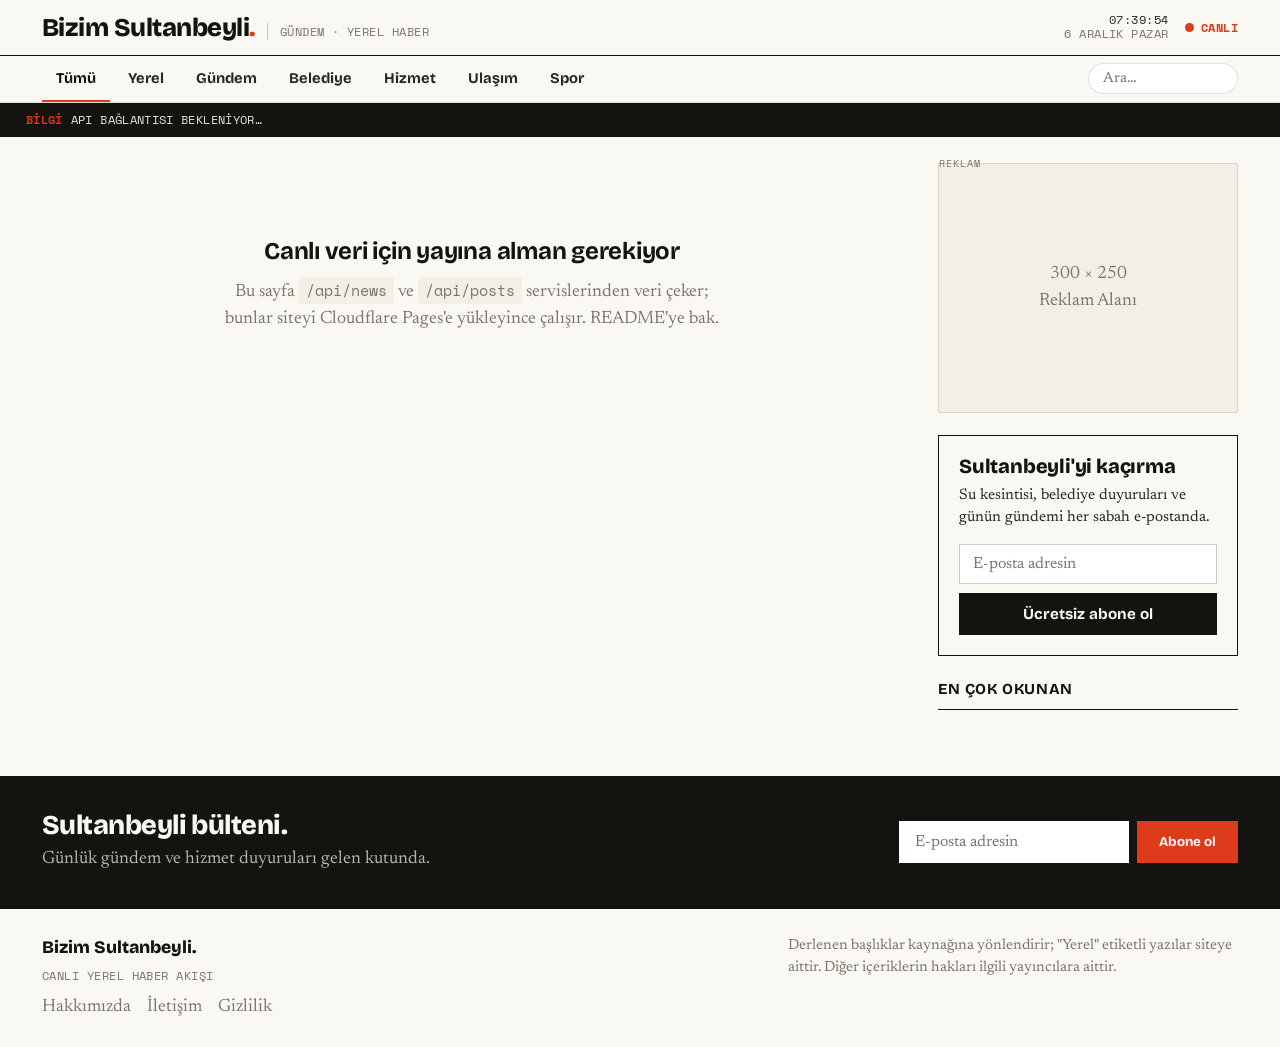
==== index.html @ a4712ade "Add files via upload" ====
<!DOCTYPE html>
<html lang="tr">
<head>
<meta charset="UTF-8" />
<meta name="viewport" content="width=device-width, initial-scale=1.0" />
<title>Bizim Sultanbeyli — Yerel Haber Akışı</title>
<meta name="description" content="Sultanbeyli'den son dakika haberler, belediye duyuruları, su kesintisi, ulaşım, spor ve özel yerel içerikler." />
<link rel="preconnect" href="https://fonts.googleapis.com">
<link rel="preconnect" href="https://fonts.gstatic.com" crossorigin>
<link href="https://fonts.googleapis.com/css2?family=Bricolage+Grotesque:opsz,wght@12..96,500;12..96,700;12..96,800&family=Newsreader:ital,opsz,wght@0,6..72,400;0,6..72,500;1,6..72,400&family=Space+Mono:wght@400;700&display=swap" rel="stylesheet">
<!-- GOOGLE ADSENSE: onay sonrası aç ve ca-pub-XXXX'i değiştir:
<script async src="https://pagead2.googlesyndication.com/pagead/js/adsbygoogle.js?client=ca-pub-XXXXXXXXXXXXXXXX" crossorigin="anonymous"></script> -->
<style>
  :root{--paper:#FAF8F3;--paper-2:#F3EFE6;--ink:#15130F;--ink-2:#2A2622;--muted:#7C746C;--accent:#DD3B1A;--line:rgba(21,19,15,0.12);--line-strong:rgba(21,19,15,0.22)}
  *{box-sizing:border-box;margin:0;padding:0}
  body{background:var(--paper);color:var(--ink);font-family:"Newsreader",Georgia,serif;font-size:18px;line-height:1.5;-webkit-font-smoothing:antialiased}
  ::selection{background:var(--accent);color:#fff}
  a{color:inherit;text-decoration:none}
  .mono{font-family:"Space Mono",ui-monospace,monospace;font-size:.72rem;letter-spacing:.04em;text-transform:uppercase}
  header.top{border-bottom:1.5px solid var(--ink);background:var(--paper);position:sticky;top:0;z-index:50}
  .top-inner{max-width:1240px;margin:0 auto;padding:13px 22px;display:flex;align-items:center;justify-content:space-between;gap:18px}
  .brand{display:flex;align-items:baseline;gap:12px;min-width:0}
  .brand h1{font-family:"Bricolage Grotesque",sans-serif;font-weight:800;font-size:1.6rem;letter-spacing:-.02em;line-height:1;white-space:nowrap}
  .brand h1 .d{color:var(--accent)}
  .brand .tag{color:var(--muted);border-left:1px solid var(--line-strong);padding-left:12px;white-space:nowrap}
  .top-right{display:flex;align-items:center;gap:16px;flex-shrink:0}
  .clock{color:var(--ink-2);text-align:right;line-height:1.25}
  .clock .date{color:var(--muted)}
  .live{display:inline-flex;align-items:center;gap:7px;color:var(--accent);font-weight:700}
  .live .pulse{width:9px;height:9px;border-radius:50%;background:var(--accent);animation:pulse 1.8s infinite}
  @keyframes pulse{0%{box-shadow:0 0 0 0 rgba(221,59,26,.55)}70%{box-shadow:0 0 0 9px rgba(221,59,26,0)}100%{box-shadow:0 0 0 0 rgba(221,59,26,0)}}
  nav.cats{border-bottom:1px solid var(--line);background:var(--paper);position:sticky;top:53px;z-index:49}
  .cats-inner{max-width:1240px;margin:0 auto;padding:0 22px;display:flex;align-items:center;gap:4px;overflow-x:auto}
  .cat{background:none;border:none;padding:13px 14px;cursor:pointer;color:var(--ink-2);font-family:"Bricolage Grotesque",sans-serif;font-weight:700;font-size:.92rem;white-space:nowrap;border-bottom:2.5px solid transparent;transition:color .15s}
  .cat:hover{color:var(--accent)}
  .cat[aria-selected="true"]{color:var(--ink);border-bottom-color:var(--accent)}
  .cats-inner .search{margin-left:auto;flex-shrink:0}
  .cats-inner .search input{border:1px solid var(--line);background:#fff;border-radius:999px;padding:7px 14px;font-family:"Newsreader",serif;font-size:.92rem;width:150px;color:var(--ink)}
  .cats-inner .search input:focus{outline:2px solid var(--accent);outline-offset:1px}
  .ticker{background:var(--ink);color:var(--paper);overflow:hidden;white-space:nowrap}
  .ticker-inner{display:inline-block;padding:8px 0;animation:scroll 75s linear infinite}
  .ticker-inner:hover{animation-play-state:paused}
  .ticker span{font-family:"Space Mono",monospace;font-size:.74rem;letter-spacing:.03em;margin:0 26px;opacity:.92}
  .ticker span b{color:var(--accent);margin-right:8px}
  @keyframes scroll{from{transform:translateX(0)}to{transform:translateX(-50%)}}
  .wrap{max-width:1240px;margin:0 auto;padding:26px 22px 60px;display:grid;grid-template-columns:1fr 300px;gap:36px}
  .col-main{min-width:0}
  .lead{display:grid;grid-template-columns:1.5fr 1fr;border-top:1.5px solid var(--ink);margin-bottom:30px}
  .hero{border-right:1px solid var(--line);padding:22px 26px 22px 0;cursor:pointer}
  .hero:hover h2{color:var(--accent)}
  .hero .kick{display:flex;align-items:center;gap:10px;margin-bottom:13px;color:var(--accent)}
  .hero .kick .src{color:var(--muted)}
  .hero .img{width:100%;aspect-ratio:16/9;object-fit:cover;background:var(--paper-2);border-radius:3px;margin-bottom:15px}
  .hero h2{font-family:"Bricolage Grotesque",sans-serif;font-weight:800;font-size:clamp(1.9rem,3.6vw,2.9rem);line-height:1.03;letter-spacing:-.025em;margin-bottom:13px;transition:color .15s}
  .hero p{font-size:1.08rem;color:var(--ink-2);max-width:58ch}
  .badge{display:inline-block;background:var(--accent);color:#fff;font-family:"Space Mono",monospace;font-size:.6rem;letter-spacing:.08em;padding:2px 6px;border-radius:2px;margin-right:7px;vertical-align:middle}
  .toplist{padding:22px 0 22px 26px}
  .toplist .lh{margin-bottom:4px;color:var(--muted);display:flex;align-items:center;gap:8px}
  .toplist .lh::after{content:"";flex:1;height:1px;background:var(--line)}
  .ti{padding:14px 0;border-bottom:1px solid var(--line);cursor:pointer}
  .ti:last-child{border-bottom:none}
  .ti .m{display:flex;gap:10px;margin-bottom:5px;color:var(--muted)}
  .ti .m .src{color:var(--accent)}
  .ti h3{font-family:"Bricolage Grotesque",sans-serif;font-weight:700;font-size:1.08rem;line-height:1.12;letter-spacing:-.01em;transition:color .15s}
  .ti:hover h3{color:var(--accent)}
  .feed-h{font-family:"Bricolage Grotesque",sans-serif;font-weight:700;font-size:1rem;text-transform:uppercase;letter-spacing:.04em;margin-bottom:16px;display:flex;align-items:center;gap:12px}
  .feed-h::after{content:"";flex:1;height:1.5px;background:var(--ink)}
  .grid{display:grid;grid-template-columns:repeat(2,1fr);gap:1px;background:var(--line);border:1px solid var(--line)}
  .card{background:var(--paper);padding:18px;cursor:pointer;display:flex;flex-direction:column;transition:background .15s}
  .card:hover{background:#fff}
  .card .img{width:100%;aspect-ratio:3/2;object-fit:cover;background:var(--paper-2);border-radius:2px;margin-bottom:12px}
  .card .m{display:flex;gap:10px;margin-bottom:8px;color:var(--muted)}
  .card .m .src{color:var(--accent)}
  .card h3{font-family:"Bricolage Grotesque",sans-serif;font-weight:700;font-size:1.2rem;line-height:1.12;letter-spacing:-.012em;margin-bottom:8px;transition:color .15s}
  .card:hover h3{color:var(--accent)}
  .card p{font-size:.96rem;color:var(--ink-2);line-height:1.45;display:-webkit-box;-webkit-line-clamp:3;-webkit-box-orient:vertical;overflow:hidden}
  .adcard{grid-column:1/-1;background:var(--paper-2);padding:18px;display:flex;align-items:center;justify-content:center;min-height:120px;text-align:center;color:var(--muted)}
  .adlabel{position:relative}
  .adlabel::before{content:"REKLAM";position:absolute;top:-8px;left:0;font-family:"Space Mono",monospace;font-size:.6rem;letter-spacing:.1em;color:var(--muted)}
  .col-side .sticky{position:sticky;top:110px}
  .side-ad{border:1px solid var(--line);background:var(--paper-2);min-height:250px;display:flex;align-items:center;justify-content:center;color:var(--muted);text-align:center;margin-bottom:22px}
  .side-box{border:1.5px solid var(--ink);padding:20px;margin-bottom:22px}
  .side-box h4{font-family:"Bricolage Grotesque",sans-serif;font-weight:800;font-size:1.25rem;letter-spacing:-.01em;margin-bottom:8px;line-height:1.05}
  .side-box p{font-size:.95rem;color:var(--ink-2);margin-bottom:14px}
  .side-box form{display:flex;flex-direction:column;gap:9px}
  .side-box input{border:1px solid var(--line-strong);padding:11px 13px;font-family:"Newsreader",serif;font-size:1rem;background:#fff;color:var(--ink)}
  .side-box input:focus{outline:2px solid var(--accent);outline-offset:1px}
  .side-box button{background:var(--ink);color:var(--paper);border:none;padding:12px;font-family:"Bricolage Grotesque",sans-serif;font-weight:700;font-size:.95rem;cursor:pointer;transition:background .15s}
  .side-box button:hover{background:var(--accent)}
  .side-box .ok{color:var(--accent);font-weight:700;font-size:.95rem}
  .pop-h{font-family:"Bricolage Grotesque",sans-serif;font-weight:700;font-size:.95rem;text-transform:uppercase;letter-spacing:.04em;border-bottom:1.5px solid var(--ink);padding-bottom:8px;margin-bottom:6px}
  .pop-item{display:flex;gap:13px;padding:13px 0;border-bottom:1px solid var(--line);cursor:pointer}
  .pop-item:hover h5{color:var(--accent)}
  .pop-item .num{font-family:"Bricolage Grotesque",sans-serif;font-weight:800;font-size:1.4rem;color:var(--accent);line-height:1;flex-shrink:0;width:24px}
  .pop-item h5{font-weight:500;font-size:1rem;line-height:1.2;transition:color .15s}
  .state{grid-column:1/-1;padding:70px 22px;text-align:center;color:var(--muted)}
  .state .big{font-family:"Bricolage Grotesque",sans-serif;font-weight:700;font-size:1.5rem;color:var(--ink);margin-bottom:10px;letter-spacing:-.01em}
  .state code{background:var(--paper-2);padding:2px 7px;border-radius:3px;font-family:"Space Mono",monospace;font-size:.85em}
  .spin{width:34px;height:34px;border:3px solid var(--line);border-top-color:var(--accent);border-radius:50%;animation:rot .8s linear infinite;margin:0 auto 18px}
  @keyframes rot{to{transform:rotate(360deg)}}
  .mback{position:fixed;inset:0;background:rgba(21,19,15,.55);z-index:100;display:none}
  .mback.open{display:flex;align-items:flex-start;justify-content:center;padding:40px 20px;overflow-y:auto}
  .modal{background:var(--paper);max-width:680px;width:100%;border:1.5px solid var(--ink);box-shadow:0 30px 70px rgba(0,0,0,.3);position:relative;animation:rise .22s ease}
  @keyframes rise{from{transform:translateY(14px);opacity:.5}to{transform:translateY(0);opacity:1}}
  .mx{position:absolute;top:14px;right:14px;background:var(--paper);border:1px solid var(--line-strong);width:36px;height:36px;border-radius:50%;cursor:pointer;font-size:1.2rem;line-height:1;display:flex;align-items:center;justify-content:center;z-index:2}
  .mx:hover{background:var(--ink);color:var(--paper)}
  .mbody{padding:30px}
  .mkick{display:flex;align-items:center;gap:10px;color:var(--accent);margin-bottom:14px}
  .mkick .src{color:var(--muted)}
  .modal h2{font-family:"Bricolage Grotesque",sans-serif;font-weight:800;font-size:clamp(1.55rem,3.4vw,2.1rem);line-height:1.06;letter-spacing:-.02em;margin-bottom:16px;padding-right:34px}
  .mimg{width:100%;aspect-ratio:16/9;object-fit:cover;background:var(--paper-2);border-radius:3px;margin-bottom:16px}
  .msum{font-size:1.08rem;color:var(--ink-2);margin-bottom:20px}
  .mbodytext{font-size:1.08rem;color:var(--ink-2);margin-bottom:22px}
  .mbodytext p{margin-bottom:14px}
  .mnote{font-size:1rem;color:var(--muted);font-style:italic;margin-bottom:20px}
  .mad{min-height:110px;background:var(--paper-2);display:flex;align-items:center;justify-content:center;color:var(--muted);margin-bottom:22px;text-align:center}
  .goto{display:flex;align-items:center;justify-content:center;gap:8px;background:var(--accent);color:#fff;padding:15px 22px;font-family:"Bricolage Grotesque",sans-serif;font-weight:700;font-size:1.04rem;width:100%}
  .goto:hover{background:var(--ink)}
  .src-note{font-size:.82rem;color:var(--muted);text-align:center;margin-top:10px}
  .own-note{font-size:.82rem;color:var(--muted);border-top:1px solid var(--line);padding-top:12px;margin-top:4px}
  .related{margin-top:26px;border-top:1.5px solid var(--ink);padding-top:16px}
  .related h4{font-family:"Bricolage Grotesque",sans-serif;font-weight:700;font-size:.92rem;text-transform:uppercase;letter-spacing:.04em;margin-bottom:8px}
  .rel-item{padding:11px 0;border-bottom:1px solid var(--line);cursor:pointer;display:flex;gap:10px}
  .rel-item:last-child{border-bottom:none}
  .rel-item .rs{color:var(--accent);flex-shrink:0;font-family:"Space Mono",monospace;font-size:.7rem;text-transform:uppercase;padding-top:3px}
  .rel-item .rt{font-weight:500;line-height:1.22;transition:color .15s}
  .rel-item:hover .rt{color:var(--accent)}
  .band{border-top:1.5px solid var(--ink);border-bottom:1.5px solid var(--ink);background:var(--ink);color:var(--paper)}
  .band-inner{max-width:1240px;margin:0 auto;padding:34px 22px;display:flex;align-items:center;justify-content:space-between;gap:30px;flex-wrap:wrap}
  .band h3{font-family:"Bricolage Grotesque",sans-serif;font-weight:800;font-size:1.7rem;letter-spacing:-.02em;line-height:1.05}
  .band p{color:rgba(250,248,243,.7);margin-top:6px}
  .band form{display:flex;gap:8px}
  .band input{border:none;padding:13px 16px;font-family:"Newsreader",serif;font-size:1rem;min-width:230px}
  .band button{background:var(--accent);color:#fff;border:none;padding:13px 22px;font-family:"Bricolage Grotesque",sans-serif;font-weight:700;cursor:pointer}
  footer{border-top:1.5px solid var(--ink)}
  .foot{max-width:1240px;margin:0 auto;padding:26px 22px;display:flex;justify-content:space-between;flex-wrap:wrap;gap:16px;color:var(--muted)}
  .foot .b{font-family:"Bricolage Grotesque",sans-serif;font-weight:800;color:var(--ink);font-size:1.1rem}
  @media(max-width:1000px){.wrap{grid-template-columns:1fr}.col-side{display:none}}
  @media(max-width:780px){.grid{grid-template-columns:1fr}.lead{grid-template-columns:1fr}.hero{border-right:none;border-bottom:1px solid var(--line);padding:18px 0}.toplist{padding:18px 0 0}.brand .tag,.clock{display:none}}
  @media(max-width:560px){body{font-size:16px}.brand h1{font-size:1.1rem}.cats-inner .search input{width:104px}.mback.open{padding:0}.modal{min-height:100vh;border:none}.mbody{padding:52px 18px 30px}}
  @media(prefers-reduced-motion:reduce){*{animation:none!important;transition:none!important}}
</style>
</head>
<body>
<header class="top"><div class="top-inner">
  <div class="brand"><h1>Bizim Sultanbeyli<span class="d">.</span></h1><span class="tag mono">Gündem · Yerel Haber</span></div>
  <div class="top-right">
    <div class="clock mono"><div id="ck-time">--:--:--</div><div class="date" id="ck-date">—</div></div>
    <span class="live mono"><span class="pulse"></span>Canlı</span>
  </div>
</div></header>
<nav class="cats"><div class="cats-inner" id="cats">
  <button class="cat" data-cat="Tümü" aria-selected="true">Tümü</button>
  <button class="cat" data-cat="Yerel" aria-selected="false">Yerel</button>
  <button class="cat" data-cat="Gündem" aria-selected="false">Gündem</button>
  <button class="cat" data-cat="Belediye" aria-selected="false">Belediye</button>
  <button class="cat" data-cat="Hizmet" aria-selected="false">Hizmet</button>
  <button class="cat" data-cat="Ulaşım" aria-selected="false">Ulaşım</button>
  <button class="cat" data-cat="Spor" aria-selected="false">Spor</button>
  <div class="search"><input id="q" type="search" placeholder="Ara…" aria-label="Ara" /></div>
</div></nav>
<div class="ticker"><div class="ticker-inner mono" id="ticker"><span><b>SON DAKİKA</b>Yükleniyor…</span></div></div>
<div class="wrap">
  <div class="col-main" id="main"><div class="state"><div class="spin"></div><div class="big">Sultanbeyli akışı hazırlanıyor</div></div></div>
  <aside class="col-side"><div class="sticky">
    <div class="side-ad adlabel"><span>300 × 250<br>Reklam Alanı</span></div>
    <div class="side-box">
      <h4>Sultanbeyli'yi kaçırma</h4><p>Su kesintisi, belediye duyuruları ve günün gündemi her sabah e-postanda.</p>
      <form id="nl1" onsubmit="return subscribe(event,'nl1')"><input type="email" placeholder="E-posta adresin" required /><button type="submit">Ücretsiz abone ol</button><span class="ok" id="nl1-ok" hidden>✓ Listeye eklendin.</span></form>
    </div>
    <div><div class="pop-h">En Çok Okunan</div><div id="popular"></div></div>
  </div></aside>
</div>
<div class="band"><div class="band-inner">
  <div><h3>Sultanbeyli bülteni.</h3><p>Günlük gündem ve hizmet duyuruları gelen kutunda.</p></div>
  <form id="nl2" onsubmit="return subscribe(event,'nl2')"><input type="email" placeholder="E-posta adresin" required /><button type="submit">Abone ol</button></form>
</div></div>
<footer><div class="foot">
  <div><div class="b">Bizim Sultanbeyli.</div><div class="mono" style="margin-top:6px">Canlı yerel haber akışı</div>
    <div style="margin-top:10px;display:flex;gap:16px;flex-wrap:wrap"><a href="/hakkimizda.html">Hakkımızda</a><a href="/iletisim.html">İletişim</a><a href="/gizlilik.html">Gizlilik</a></div>
  </div>
  <div style="max-width:50ch;font-size:.92rem">Derlenen başlıklar kaynağına yönlendirir; "Yerel" etiketli yazılar siteye aittir. Diğer içeriklerin hakları ilgili yayıncılara aittir.</div>
</div></footer>
<div class="mback" id="mback" role="dialog" aria-modal="true" aria-label="Haber detayı"><div class="modal"><button class="mx" id="mx" aria-label="Kapat">✕</button><div class="mbody" id="mbody"></div></div></div>
<script>
const $=s=>document.querySelector(s);
let ALL=[],activeCat="Tümü",query="",lastFocus=null;
const AD_EVERY=6;
function timeAgo(d){if(!d)return"";const dt=new Date(d),s=Math.floor((Date.now()-dt)/1000);if(isNaN(s))return"";if(s<60)return"az önce";const m=Math.floor(s/60);if(m<60)return m+" dk önce";const h=Math.floor(m/60);if(h<24)return h+" saat önce";const g=Math.floor(h/24);if(g<7)return g+" gün önce";return dt.toLocaleDateString("tr-TR",{day:"numeric",month:"long"});}
const esc=s=>String(s||"").replace(/[&<>"]/g,c=>({"&":"&amp;","<":"&lt;",">":"&gt;",'"':"&quot;"}[c]));
async function load(){
  try{
    const [nRes,pRes]=await Promise.allSettled([fetch("/api/news",{cache:"no-store"}),fetch("/api/posts",{cache:"no-store"})]);
    let feed=[],posts=[];
    if(nRes.status==="fulfilled"&&nRes.value.ok)feed=(await nRes.value.json()).items||[];
    if(pRes.status==="fulfilled"&&pRes.value.ok)posts=(await pRes.value.json()).items||[];
    ALL=[...posts,...feed];
    ALL.forEach((x,i)=>x._i=i);
    ALL.sort((a,b)=>new Date(b.date||0)-new Date(a.date||0));
    ALL.forEach((x,i)=>x._i=i);
    if(!ALL.length)throw 0;
    render();renderPopular();renderTicker();
  }catch(e){renderError();}
}
function filtered(){
  let l;
  if(activeCat==="Tümü")l=ALL;
  else if(activeCat==="Yerel")l=ALL.filter(i=>i.type==="original");
  else l=ALL.filter(i=>i.category===activeCat);
  if(query){const q=query.toLocaleLowerCase("tr");l=l.filter(i=>i.title.toLocaleLowerCase("tr").includes(q));}
  return l;
}
const imgTag=(it,cls)=>it.image?`<img class="${cls}" src="${esc(it.image)}" alt="" loading="lazy" onerror="this.style.display='none'">`:"";
const srcLabel=it=>it.type==="original"?`<span class="badge">YEREL</span>${esc(it.author||"Bizim Sultanbeyli")}`:esc(it.source);
function render(){
  const list=filtered();
  if(!list.length){$("#main").innerHTML=`<div class="state"><div class="big">Sonuç yok</div><div>Bu seçim için içerik bulunamadı.</div></div>`;return;}
  const lead=list[0],top=list.slice(1,5),rest=list.slice(5,29);
  let html=`<section class="lead"><article class="hero" data-idx="${lead._i}">
    <div class="kick mono"><span>● ${lead.type==="original"?"YEREL":"MANŞET"}</span><span class="src">${lead.type==="original"?esc(lead.author||"Bizim Sultanbeyli"):esc(lead.source)} · ${timeAgo(lead.date)}</span></div>
    ${imgTag(lead,"img")}<h2>${esc(lead.title)}</h2>${(lead.summary||lead.body)?`<p>${esc((lead.summary||lead.body)).slice(0,200)}</p>`:""}</article>
    <aside class="toplist"><div class="lh mono">Öne Çıkanlar</div>
    ${top.map(it=>`<div class="ti" data-idx="${it._i}"><div class="m mono"><span class="src">${srcLabel(it)}</span><span>${timeAgo(it.date)}</span></div><h3>${esc(it.title)}</h3></div>`).join("")}
    </aside></section><div class="feed-h">${activeCat==="Tümü"?"Akış":esc(activeCat)}</div><div class="grid">`;
  rest.forEach((it,i)=>{
    const sum=it.summary||it.body||"";
    html+=`<article class="card" data-idx="${it._i}">${imgTag(it,"img")}<div class="m mono"><span class="src">${srcLabel(it)}</span><span>${timeAgo(it.date)}</span></div><h3>${esc(it.title)}</h3>${sum?`<p>${esc(sum).slice(0,180)}</p>`:""}</article>`;
    if((i+1)%AD_EVERY===0&&i<rest.length-1)html+=`<div class="adcard adlabel"><span>Akış içi reklam · responsive</span></div>`;
  });
  html+=`</div>`;$("#main").innerHTML=html;
}
function renderPopular(){$("#popular").innerHTML=ALL.slice(0,5).map((it,i)=>`<div class="pop-item" data-idx="${it._i}"><div class="num">${i+1}</div><h5>${esc(it.title)}</h5></div>`).join("");}
function renderTicker(){const row=ALL.slice(0,14).map(i=>`<span><b>${i.type==="original"?"YEREL":esc(i.source)}</b>${esc(i.title)}</span>`).join("");$("#ticker").innerHTML=row+row;}
function renderError(){$("#main").innerHTML=`<div class="state"><div class="big">Canlı veri için yayına alman gerekiyor</div><div>Bu sayfa <code>/api/news</code> ve <code>/api/posts</code> servislerinden veri çeker;<br>bunlar siteyi Cloudflare Pages'e yükleyince çalışır. README'ye bak.</div></div>`;$("#ticker").innerHTML=`<span><b>BİLGİ</b>API bağlantısı bekleniyor…</span>`;}
function openDetail(idx){
  const it=ALL[idx];if(!it)return;
  const rel=ALL.filter(x=>x._i!==idx&&x.category===it.category).slice(0,4);
  const relAll=(rel.length?rel:ALL.filter(x=>x._i!==idx).slice(0,4));
  let mid="";
  if(it.type==="original"){
    const paras=String(it.body||"").split(/\n\n+/).map(p=>`<p>${esc(p)}</p>`).join("");
    mid=`${imgTag(it,"mimg")}<div class="mbodytext">${paras}</div>
      <div class="mad adlabel"><span>İçerik içi reklam · responsive</span></div>
      <div class="own-note">Bu içerik <b>Bizim Sultanbeyli</b> tarafından hazırlanmıştır · ${esc(it.author||"Editör")}</div>`;
  }else{
    mid=`${imgTag(it,"mimg")}${it.summary?`<p class="msum">${esc(it.summary)}</p>`:`<p class="mnote">Bu haberin tamamı kaynağında. Aşağıdaki butondan ulaşabilirsin.</p>`}
      <div class="mad adlabel"><span>İçerik içi reklam · responsive</span></div>
      <a class="goto" href="${esc(it.link)}" target="_blank" rel="noopener">Habere git ↗</a>
      <div class="src-note">Kaynak: ${esc(it.source)} — tamamı yayıncının sitesinde açılır</div>`;
  }
  $("#mbody").innerHTML=`<div class="mkick mono"><span>● ${esc((it.type==="original"?"YEREL · "+it.category:it.category).toUpperCase())}</span><span class="src">${it.type==="original"?esc(it.author||"Bizim Sultanbeyli"):esc(it.source)} · ${timeAgo(it.date)}</span></div>
    <h2>${esc(it.title)}</h2>${mid}
    <div class="related"><h4>Sultanbeyli'den diğer haberler</h4>${relAll.map(r=>`<div class="rel-item" data-idx="${r._i}"><span class="rs">${r.type==="original"?"YEREL":esc(r.source)}</span><span class="rt">${esc(r.title)}</span></div>`).join("")}</div>`;
  lastFocus=document.activeElement;$("#mback").classList.add("open");document.body.style.overflow="hidden";$("#mback").scrollTop=0;$("#mx").focus();
}
function closeDetail(){$("#mback").classList.remove("open");document.body.style.overflow="";if(lastFocus)lastFocus.focus();}
document.addEventListener("click",e=>{const el=e.target.closest("[data-idx]");if(el)openDetail(+el.dataset.idx);});
$("#mx").addEventListener("click",closeDetail);
$("#mback").addEventListener("click",e=>{if(e.target.id==="mback")closeDetail();});
document.addEventListener("keydown",e=>{if(e.key==="Escape"&&$("#mback").classList.contains("open"))closeDetail();});
const FORM_ENDPOINT="";
async function subscribe(e,id){e.preventDefault();const form=e.target,email=form.querySelector("input").value;if(FORM_ENDPOINT){try{await fetch(FORM_ENDPOINT,{method:"POST",headers:{"Content-Type":"application/json"},body:JSON.stringify({email})});}catch(_){}}const ok=$("#"+id+"-ok");if(ok){ok.hidden=false;form.querySelector("input").value="";}else{form.innerHTML='<span class="ok" style="color:#fff;font-weight:700">✓ Teşekkürler, abone oldun!</span>';}return false;}
$("#cats").addEventListener("click",e=>{const b=e.target.closest(".cat");if(!b)return;activeCat=b.dataset.cat;document.querySelectorAll(".cat").forEach(c=>c.setAttribute("aria-selected",c===b));render();});
let qt;$("#q").addEventListener("input",e=>{clearTimeout(qt);qt=setTimeout(()=>{query=e.target.value.trim();render();},200);});
function clock(){const n=new Date();$("#ck-time").textContent=n.toLocaleTimeString("tr-TR");$("#ck-date").textContent=n.toLocaleDateString("tr-TR",{weekday:"long",day:"numeric",month:"long"});}
clock();setInterval(clock,1000);load();setInterval(load,5*60*1000);
</script>
</body>
</html>
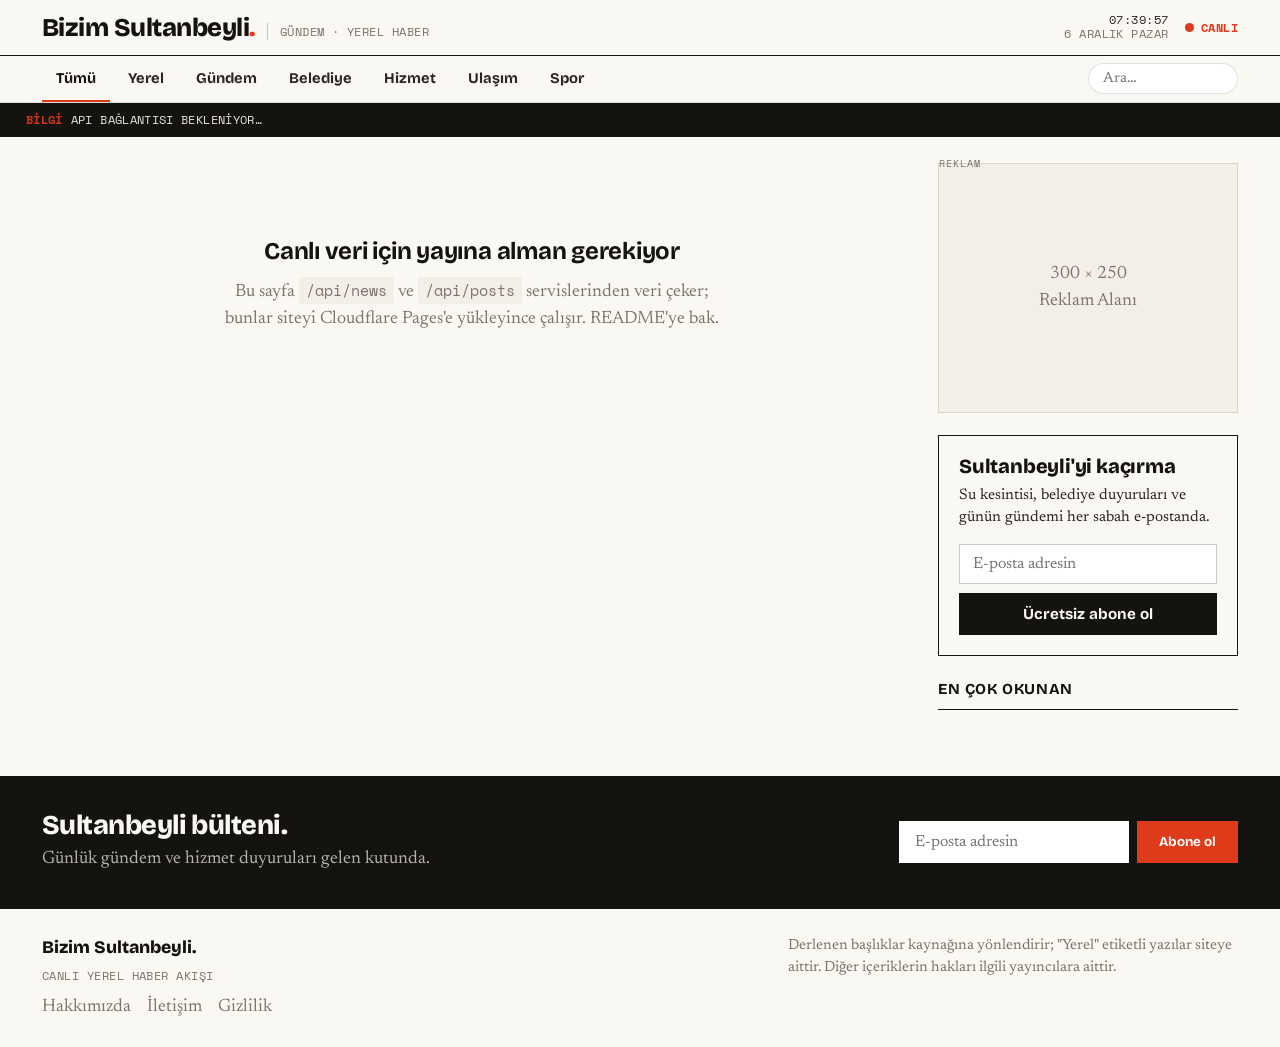
==== commit ff130a2d: "index.html" ====
--- a/index.html
+++ b/index.html
@@ -73,7 +73,7 @@
   .card .m .src{color:var(--accent)}
   .card h3{font-family:"Bricolage Grotesque",sans-serif;font-weight:700;font-size:1.2rem;line-height:1.12;letter-spacing:-.012em;margin-bottom:8px;transition:color .15s}
   .card:hover h3{color:var(--accent)}
-  .card p{font-size:.96rem;color:var(--ink-2);line-height:1.45;display:-webkit-box;-webkit-line-clamp:3;-webkit-box-orient:vertical;overflow:hidden}
+  .card p{font-size:.96rem;color:var(--ink-2);line-height:1.45;display:-webkit-box;-webkit-line-clamp:4;-webkit-box-orient:vertical;overflow:hidden}
   .adcard{grid-column:1/-1;background:var(--paper-2);padding:18px;display:flex;align-items:center;justify-content:center;min-height:120px;text-align:center;color:var(--muted)}
   .adlabel{position:relative}
   .adlabel::before{content:"REKLAM";position:absolute;top:-8px;left:0;font-family:"Space Mono",monospace;font-size:.6rem;letter-spacing:.1em;color:var(--muted)}
@@ -218,13 +218,13 @@
   const lead=list[0],top=list.slice(1,5),rest=list.slice(5,29);
   let html=`<section class="lead"><article class="hero" data-idx="${lead._i}">
     <div class="kick mono"><span>● ${lead.type==="original"?"YEREL":"MANŞET"}</span><span class="src">${lead.type==="original"?esc(lead.author||"Bizim Sultanbeyli"):esc(lead.source)} · ${timeAgo(lead.date)}</span></div>
-    ${imgTag(lead,"img")}<h2>${esc(lead.title)}</h2>${(lead.summary||lead.body)?`<p>${esc((lead.summary||lead.body)).slice(0,200)}</p>`:""}</article>
+    ${imgTag(lead,"img")}<h2>${esc(lead.title)}</h2>${(lead.summary||lead.body)?`<p>${esc((lead.summary||lead.body)).slice(0,320)}</p>`:""}</article>
     <aside class="toplist"><div class="lh mono">Öne Çıkanlar</div>
     ${top.map(it=>`<div class="ti" data-idx="${it._i}"><div class="m mono"><span class="src">${srcLabel(it)}</span><span>${timeAgo(it.date)}</span></div><h3>${esc(it.title)}</h3></div>`).join("")}
     </aside></section><div class="feed-h">${activeCat==="Tümü"?"Akış":esc(activeCat)}</div><div class="grid">`;
   rest.forEach((it,i)=>{
     const sum=it.summary||it.body||"";
-    html+=`<article class="card" data-idx="${it._i}">${imgTag(it,"img")}<div class="m mono"><span class="src">${srcLabel(it)}</span><span>${timeAgo(it.date)}</span></div><h3>${esc(it.title)}</h3>${sum?`<p>${esc(sum).slice(0,180)}</p>`:""}</article>`;
+    html+=`<article class="card" data-idx="${it._i}">${imgTag(it,"img")}<div class="m mono"><span class="src">${srcLabel(it)}</span><span>${timeAgo(it.date)}</span></div><h3>${esc(it.title)}</h3>${sum?`<p>${esc(sum).slice(0,280)}</p>`:""}</article>`;
     if((i+1)%AD_EVERY===0&&i<rest.length-1)html+=`<div class="adcard adlabel"><span>Akış içi reklam · responsive</span></div>`;
   });
   html+=`</div>`;$("#main").innerHTML=html;
